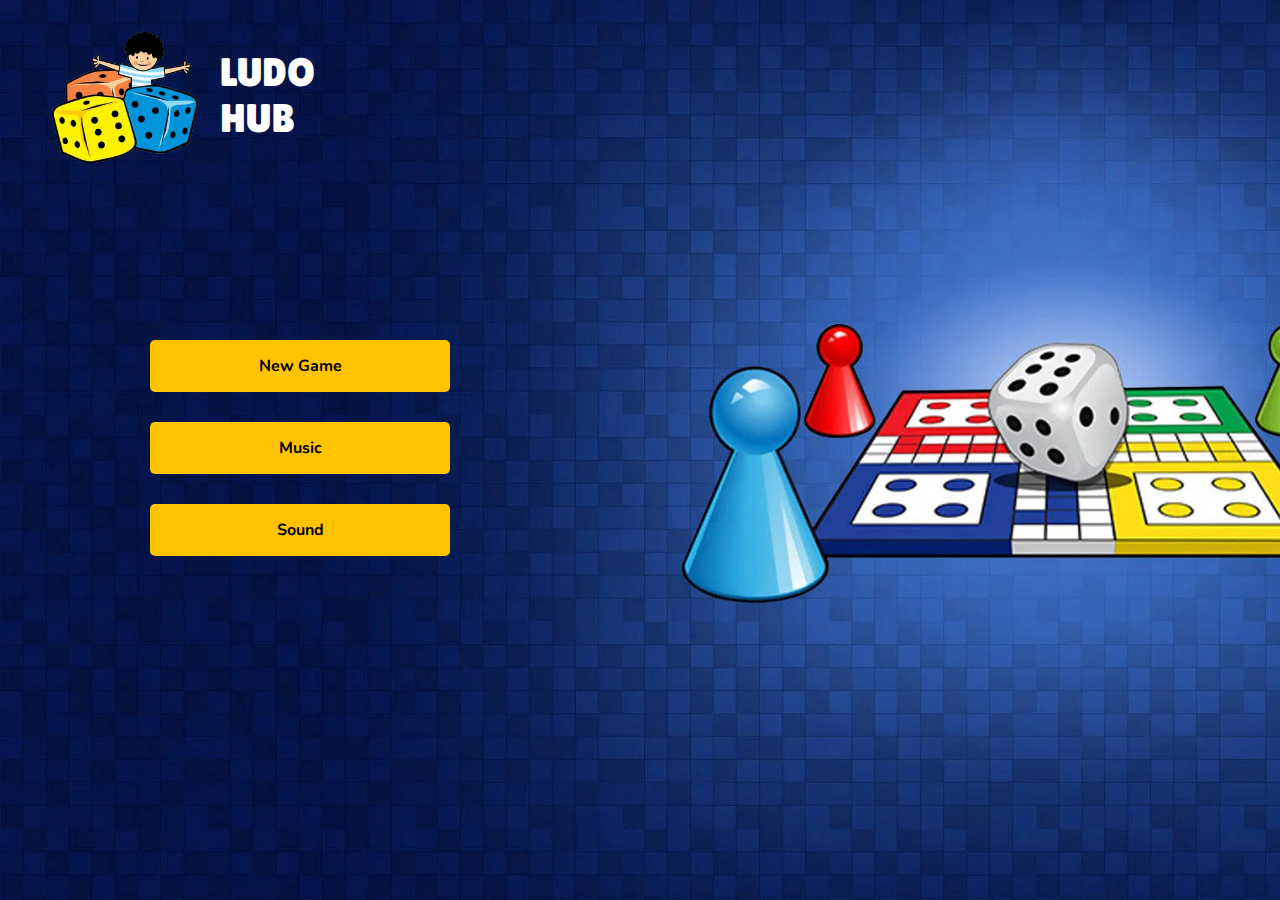
==== index.html @ 54573113 "Incomplete" ====
<!DOCTYPE html>
<html lang="en">
<head>
    <meta charset="UTF-8">
    <meta name="viewport" content="width=device-width, initial-scale=1.0">
    <link rel="stylesheet" href="style.css">
    <link rel="icon" type="images" href="images/logo.png">
    <link rel="preconnect" href="https://fonts.googleapis.com">
    <link rel="preconnect" href="https://fonts.gstatic.com" crossorigin>
    <link href="https://fonts.googleapis.com/css2?family=Lilita+One&family=Nunito:ital,wght@0,200..1000;1,200..1000&display=swap" rel="stylesheet">
    <title>Ludo Hub</title>
</head>
<body>
    <header>
        <div class="imageSection" id="logoImage">
            <img src="images/logo.png" alt="" class="logo">
            <p class="headerLogo">LUDO HUB</p>
        </div>
    </header>

    <main>
        <audio src="BGM.mp3" loop autoplay></audio>
         <div class="container">New Game</div>
         <div class="container">Music</div>
         <div class="container">Sound</div>

         <div class="subcontainer" id="musicSubcontainer">
            <h1 class="headingMusic">Music</h1>
            <div class="radios">
                <div class="radio">
                    <input type="radio" id="on" name="toggle" value="on" checked>
                    <label for="on">On</label>
                </div>
                <div class="radio">
                    <input type="radio" id="off" name="toggle" value="off">
                    <label for="off">Off</label>
                </div>               
            </div>
         </div>
    </main>
</body>
</html>
---- style.css ----
*{
    margin: 0;
    padding: 0;
    box-sizing: border-box;
}

:root{
    --primaryColor: #023e8a;
    --secondaryColor: #ffc300;
    --mainRedColor: #ff002b;
    --darkRedColor: #d00000;
    --mainGreenColor: #70e000;
    --darkGreenColor: #38b000;
    --mainBlueColor: #00b4d8;
    --darkBlueColor: #0096c7;
    --mainYellowColor: #ffea00;
    --darkYellowColor: #ffd000;
    --defaultColor: #ffffff;
    --darkColor: #000000;
    --headingFont: Lilita One;
    --primaryFont: Nunito;
}

body{
    max-width: 1440px;
    min-height: 100vh;
    margin: 0 auto;
    background-image: url('images/background.jpg');
    background-size: cover;
    position: relative;
}

.imageSection{
    img{
        width: 100%;
        height: auto;
        object-fit: contain;
    }
}

header{
    width: 100%;
    height: auto;
    color: var(--defaultColor);
    display: flex;
    align-items: center;
    justify-content: space-between;
    padding: 20px 50px;
    position: relative;
    top: 0;
    font-family: var(--headingFont);
    
    #logoImage{
        width: 150px;
        display: flex;
        align-items: center;
        
        img{
            margin-right: 20px;
        }

        .headerLogo{
            font-size: 40px;
        }
    }
}

main{   
    color: var(--defaultColor);
    margin: 150px;
    width: fit-content;
    font-family: var(--primaryFont);
    
    .container{
        padding: 15px;
        width: 300px;
        margin-bottom: 30px;
        text-align: center;
        border-radius: 5px;
        color: var(--darkColor);
        font-weight: bold;
        background-color: var(--secondaryColor);

        &:hover{
            cursor: pointer;
        }
    }

    #musicSubcontainer{
        position: absolute;
        width: 30%;
        height: 30%;
        top: 50%;
        left: 50%;
        transform: translate(-50%, -50%);
        background-color: var(--primaryColor);
        border: 5px solid var(--darkColor);
        border-radius: 10px;
        display: none;
        flex-direction: column;
        align-items: center;
        justify-content: center;

        .headingMusic{
            margin-bottom: 30px;
        }

        .radios{
            display: flex;
            align-items: center;
            justify-content: space-between;
            gap: 10px;
            width: 50%;
            font-size: 20px;

            input[type="radio"]{
                margin-right: 5px;
            }
        }
    }
}
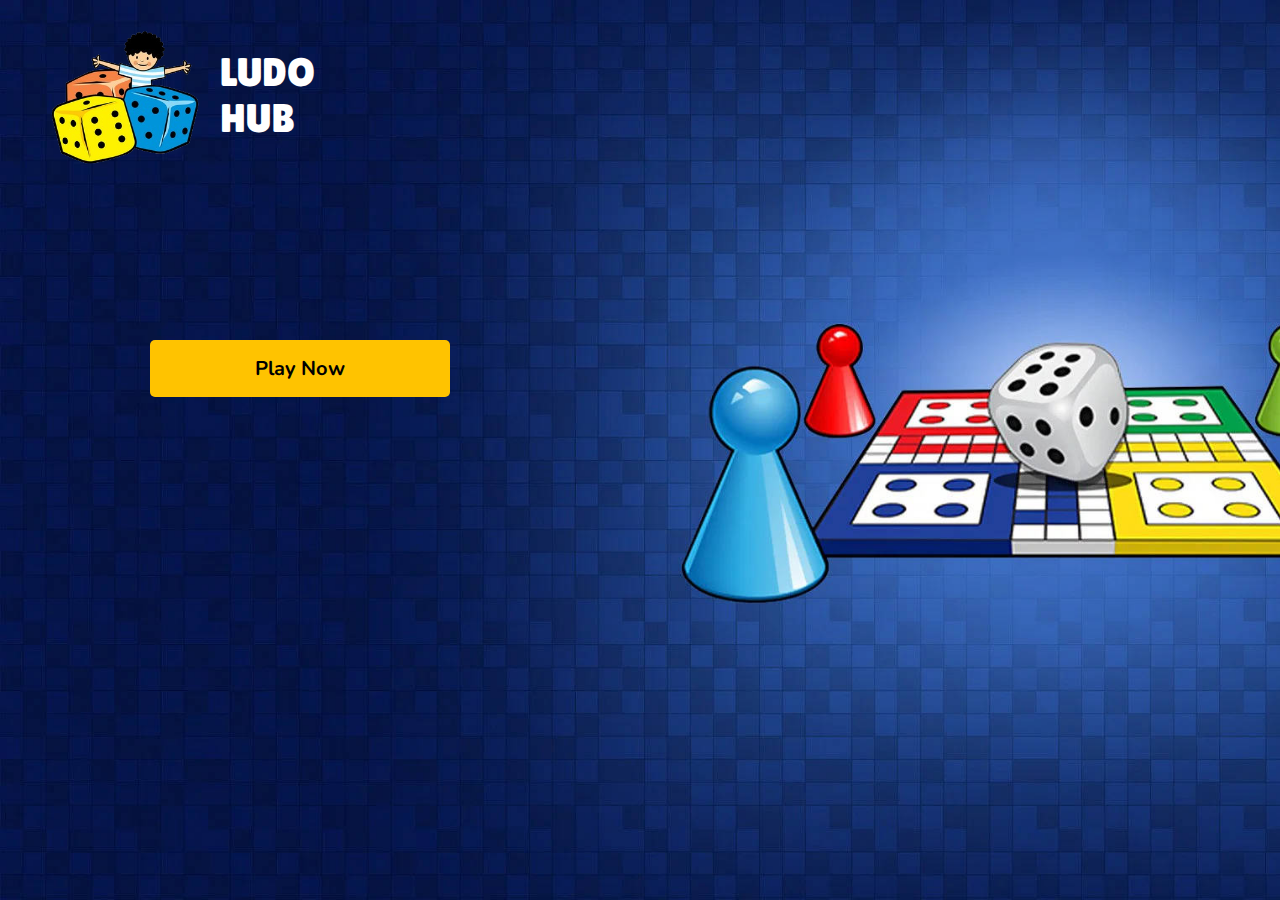
==== commit 40344a54: "Incomplete" ====
--- a/index.html
+++ b/index.html
@@ -8,6 +8,7 @@
     <link rel="preconnect" href="https://fonts.googleapis.com">
     <link rel="preconnect" href="https://fonts.gstatic.com" crossorigin>
     <link href="https://fonts.googleapis.com/css2?family=Lilita+One&family=Nunito:ital,wght@0,200..1000;1,200..1000&display=swap" rel="stylesheet">
+    <script src="app.js" defer></script>
     <title>Ludo Hub</title>
 </head>
 <body>
@@ -19,24 +20,39 @@
     </header>
 
     <main>
-        <audio src="BGM.mp3" loop autoplay></audio>
-         <div class="container">New Game</div>
-         <div class="container">Music</div>
-         <div class="container">Sound</div>
+        <div id="blackCover"></div>
 
-         <div class="subcontainer" id="musicSubcontainer">
-            <h1 class="headingMusic">Music</h1>
+        <button id="newgameBtn" class="buttons">Play Now</button>
+
+        <div id="playerNoContainer">
+            <h1 class="playerHeading">Select Players</h1>
+
             <div class="radios">
                 <div class="radio">
-                    <input type="radio" id="on" name="toggle" value="on" checked>
-                    <label for="on">On</label>
+                    <label for="2_players">
+                        <input type="radio" name="players" value="2-players" id="2_players"> 2 Players
+                    </label>
+                </div>
+                <div class="radio">    
+                    <label for="3_players">
+                        <input type="radio" name="players" value="3-players" id="3_players"> 3 Players
+                    </label>
                 </div>
                 <div class="radio">
-                    <input type="radio" id="off" name="toggle" value="off">
-                    <label for="off">Off</label>
-                </div>               
+                    <label for="4_players">
+                        <input type="radio" name="players" value="4-players" id="4_players"> 4 Players
+                    </label>
+                </div>
             </div>
-         </div>
+
+            <div class="buttonBox">
+                <button id="cancelBtn" class="buttons">Cancel</button>
+                <button id="nextBtn" class="buttons" disabled>Next</button>
+            </div>
+        </div>
+
+         <!-- <audio src="audios/BGM.mp3" loop autoplay></audio> -->
     </main>
 </body>
-</html>+</html>
+
--- a/style.css
+++ b/style.css
@@ -70,52 +70,94 @@
     margin: 150px;
     width: fit-content;
     font-family: var(--primaryFont);
-    
-    .container{
-        padding: 15px;
-        width: 300px;
-        margin-bottom: 30px;
+
+    #blackCover{
+        width: 100%;
+        height: 100%;
+        position: absolute;
+        background-color: var(--darkColor);
+        top: 0;
+        left: 0;
+        opacity: 90%;
+        z-index: 1;
+        display: none;
+    }
+
+    .buttons{
         text-align: center;
+        border: none;
         border-radius: 5px;
         color: var(--darkColor);
+        font-family: var(--primaryFont);
+        font-size: 20px;
+        background-color: var(--secondaryColor);
         font-weight: bold;
-        background-color: var(--secondaryColor);
-
+        
         &:hover{
             cursor: pointer;
         }
     }
+    
+    #newgameBtn{
+        padding: 15px;
+        width: 300px;
+        margin-bottom: 30px;
+        animation: playnowAnimation 3s linear infinite;
+    }     
 
-    #musicSubcontainer{
+    #playerNoContainer{
+        z-index: 2;
         position: absolute;
         width: 30%;
-        height: 30%;
         top: 50%;
         left: 50%;
         transform: translate(-50%, -50%);
-        background-color: var(--primaryColor);
         border: 5px solid var(--darkColor);
         border-radius: 10px;
+        padding: 30px;
         display: none;
         flex-direction: column;
+        gap: 20px;
         align-items: center;
         justify-content: center;
-
-        .headingMusic{
-            margin-bottom: 30px;
-        }
+        background-color: var(--primaryColor);
 
         .radios{
             display: flex;
-            align-items: center;
-            justify-content: space-between;
+            flex-direction: column;
             gap: 10px;
-            width: 50%;
             font-size: 20px;
 
-            input[type="radio"]{
-                margin-right: 5px;
+            input[type=radio]{
+                cursor: pointer;
             }
         }
+
+        #nextBtn{
+            margin-left: 50px;
+            opacity: 50%;
+            cursor: not-allowed;
+        }
+
+        #nextBtn,
+        #cancelBtn{
+            width: 100px;
+            padding: 5px 10px;
+        }
     }
-}+}
+
+@keyframes playnowAnimation {
+    0%{
+        transform: scale(1);
+    }
+
+    50%{
+        transform: scale(1.1);
+    }
+
+    100%{
+        transform: scale(1);
+    }
+}
+
